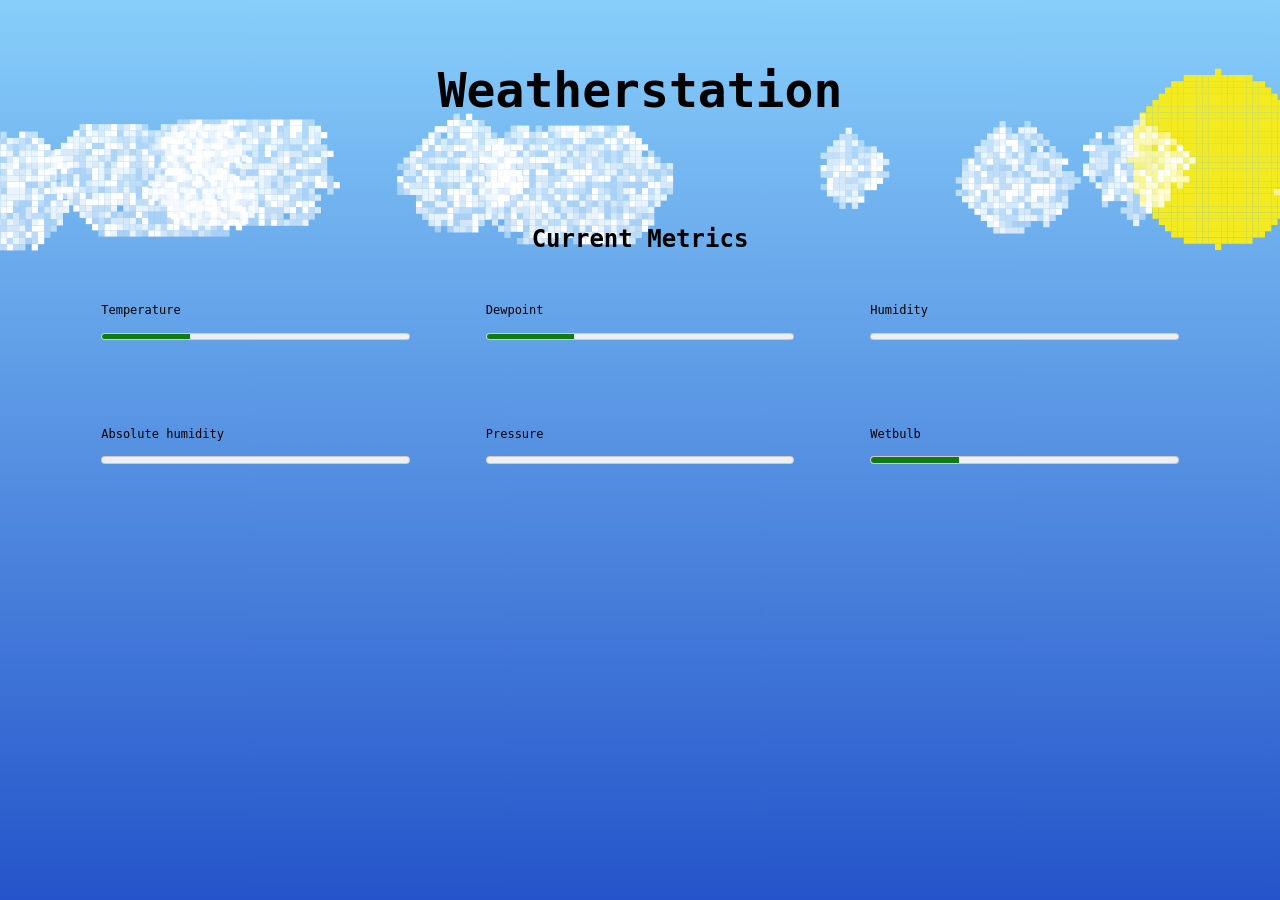
==== input/WeatherStation/index.html @ 0848e945 "further fixes" ====
<!DOCTYPE html>
    <head>
        <title>Weatherstation</title>
        <meta charset="utf-8">
        <meta http-equiv="cache-control" content="no-store">
        <meta name="author" content="Bastian Roth">
        <meta name="date" content="10.05.2026">
        <link rel="stylesheet" href="style.css">
        <script src="main.js" defer></script>
    </head>
    <body>
        <svg id="back"
            viewBox="0 0 256 144"
            preserveAspectRatio="xMidYMid slice">
            
            <g id="day-sky">
                <defs>
                    <linearGradient id="daySkyGradient"
                        x1="0"
                        y1="0"
                        x2="0"
                        y2="1">
                        <stop offset="0%"
                            stop-color="#87cefa"
                        />
                        <stop offset="100%"
                            stop-color="#2554ca"
                        />
                    </linearGradient>
                </defs>

                <rect x="0"
                    y="0"
                    width="100%"
                    height="100%"
                    fill="url(#daySkyGradient)" />

                <g id="sun">
                </g>
                <g id="clouds">
                    <g id="clouds-a">
                    </g>
                    <g id="clouds-b"
                        transform="translate(256,0)">
                    </g>
                </g>
            </g>

            <g id="night-sky">
                <rect width="256"
                    height="144"
                    fill="#04044e"
                />
                <g id="stars">
                    
                </g>
                <g id="moon">
                </g>
            </g>
        </svg>

        <div id="headerbar">
            <h1 id="title">
                Weatherstation
            </h1>
        </div>
        
        <section id="weather-report"
            class="weather">

            <h2 id="report-title">
                Current Metrics
            </h2>

            <div id="grid">
                <!-- Temperature -->
                <div class="metric">
                    <span class="label">
                        Temperature
                    </span>
                    <meter id="temp-meter"
                        min="-20"
                        max="50">
                    </meter>
                    <span id="temp-value">
                    </span>
                </div>

                <!-- Dewpoint -->
                <div class="metric">
                    <span class="label">
                        Dewpoint
                    </span>
                    <meter id="dp-meter"
                        min="-20"
                        max="50">
                    </meter>
                    <span id="dp-value">
                    </span>
                </div>

                <!-- Humidity -->
                <div class="metric">
                    <span class="label">
                        Humidity
                    </span>
                    <meter id="hum-meter"
                        min="0"
                        max="100">
                    </meter>
                    <span id="hum-value">
                    </span>
                </div>

                <!-- Absolute humidity -->
                <div class="metric">
                    <span class="label">
                        Absolute humidity
                    </span>
                    <meter id="absHum-meter"
                        min="0"
                        max="50">
                    </meter>
                    <span id="absHum-value">
                    </span>
                </div>

                <!-- Pressure -->
                <div class="metric">
                    <span class="label">
                        Pressure
                    </span>
                    <meter id="pres-meter"
                        min="900"
                        max="1100">
                    </meter>
                    <span id="pres-value">
                    </span>
                </div>

                <!-- Wetbulb -->
                <div class="metric">
                    <span class="label">
                        Wetbulb
                    </span>
                    <meter id="wb-meter"
                        min="-20"
                        max="50">
                    </meter>
                    <span id="wb-value">
                    </span>
                </div>
            </div>
        </section>
    </body>
</html>
---- input/WeatherStation/style.css ----
/* Backgroung and animation */
body{
    background-color: #2554ca;
}

#back {
    position: fixed;
    inset: 0;
    width: 100%;
    height: 100%;
    z-index: -2;
}

#night-sky{
    display: none;
}

#clouds {
    animation: drift 90s linear infinite;
    transform-box: fill-box;
    transform-origin: 0 0;
}

@keyframes drift {
    from { transform: translateX(0px); }
    to   { transform: translateX(-256px); }
}

/* headerbar */
#headerbar {
    position: fixed;
    top: 0;
    left: 0;
    width: 100%;
    height: 20vh;
    display: flex;
    align-items: center;
    justify-content: center;
}

h1 {
    font-family: "Press Start 2P", monospace;
    font-size: 48px;
    text-align: center;
    color: inherit;
    margin: 0;
}

body.day {
    color: #04044e;
    border: #04044e;
}

body.night {
    color: #87cefa;
    border: #87cefa;
}

/* Weather report */
h2 {
    font-family: "Press Start 2P", monospace;
    font-size: 24px;
    text-align: center;
    margin-top: 25vh;
    margin-bottom: 20px;
    color: inherit;
}

#grid {
    position: relative;
    width: 90%;
    height: 60%;
    margin: 0 auto;
    display: grid;
    grid-template-columns: repeat(3, 1fr);
    gap: 16px;
}

/* Metrics */
.metric {
    background: transparent;
    border: 2px solid inherit;
    padding: 30px;
    border-radius: 4px;
    font-family: "Press Start 2P", monospace;
    font-size: 12px;
    color: inherit;
    height: 50%;
}

.metric .label {
    display: block;
    margin-bottom: 6px;
}

.metric meter {
    width: 100%;
    height: 15px;
    margin: 6px 0;
    border: 1px solid inherit;
}

.metric .value {
    display: block;
    margin-top: 4px;
    color: inherit;
}

/*Media width*/
@media (max-width: 900px) {
    #weather-report {
        grid-template-columns: repeat(2, 1fr);
    }
}

@media (max-width: 600px) {
    #weather-report {
        grid-template-columns: 1fr;
    }
}
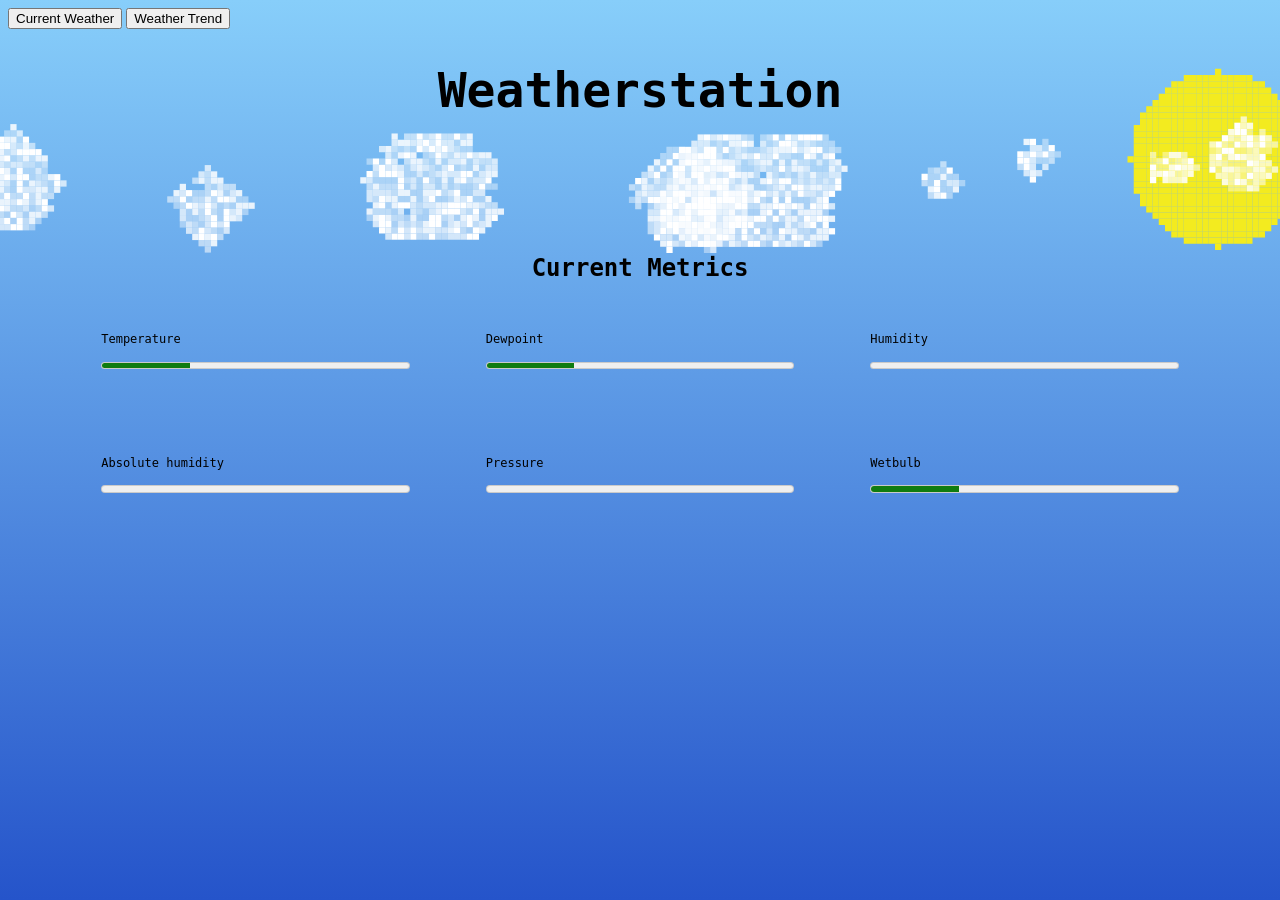
==== commit 150cf2a5: "Bitmaps & Trend ringstorage" ====
--- a/input/WeatherStation/index.html
+++ b/input/WeatherStation/index.html
@@ -13,6 +13,7 @@
             viewBox="0 0 256 144"
             preserveAspectRatio="xMidYMid slice">
             
+            <!-- Background during day mode -->
             <g id="day-sky">
                 <defs>
                     <linearGradient id="daySkyGradient"
@@ -46,6 +47,7 @@
                 </g>
             </g>
 
+            <!-- Background during night mode -->
             <g id="night-sky">
                 <rect width="256"
                     height="144"
@@ -65,6 +67,15 @@
             </h1>
         </div>
         
+        <div id="navbar">
+            <button id="nav-report">
+                Current Weather
+            </button>
+            <button id="nav-trend">
+                Weather Trend
+            </button>
+        </div>
+
         <section id="weather-report"
             class="weather">
 
@@ -150,6 +161,45 @@
                     <span id="wb-value">
                     </span>
                 </div>
+            </div>
+        </section>
+
+        <section id="weather-trend"
+            hidden>
+
+            <h2 id="trend-title">
+                Weather Trend
+            </h2>
+
+            <div id="trend-box">
+                <svg id="trend-graph"
+                    viewBox="0 0 300 150"
+                    preserveAspectRatio="none">
+                    <line x1="0"
+                        y1="150"
+                        x2="300"
+                        y2="150"
+                        stroke="white"
+                        stroke-width="1"
+                    />
+                    <line x1="0"
+                        y1="0"
+                        x2="0"
+                        y2="150"
+                        stroke="white"
+                        stroke-width="1"
+                    />
+                    <polyline id="trend-temp"
+                        fill="none"
+                        stroke="#ff4444"
+                        stroke-width="2"
+                    />
+                    <polyline id="trend-hum"
+                        fill="none"
+                        stroke="#44aaff"
+                        stroke-width="2"
+                    />
+                </svg>
             </div>
         </section>
     </body>
--- a/input/WeatherStation/style.css
+++ b/input/WeatherStation/style.css
@@ -4,7 +4,8 @@
 }
 
 #back {
-    position: fixed;
+    pointer-events: none;
+    position: absolute;
     inset: 0;
     width: 100%;
     height: 100%;
@@ -54,6 +55,12 @@
 body.night {
     color: #87cefa;
     border: #87cefa;
+}
+
+/* Navbar */
+
+button{
+    z-index: 2;
 }
 
 /* Weather report */
@@ -106,6 +113,20 @@
     color: inherit;
 }
 
+/* Trend */
+#trend-container {
+    width: 80%;
+    height: 200px;
+    margin-top: 10px;
+}
+
+#trend-graph {
+    width: 100%;
+    height: 100%;
+    background: rgba(255,255,255,0.05);
+    border: 1px solid rgba(255,255,255,0.2);
+}
+
 /*Media width*/
 @media (max-width: 900px) {
     #weather-report {
@@ -117,4 +138,4 @@
     #weather-report {
         grid-template-columns: 1fr;
     }
-}
+}
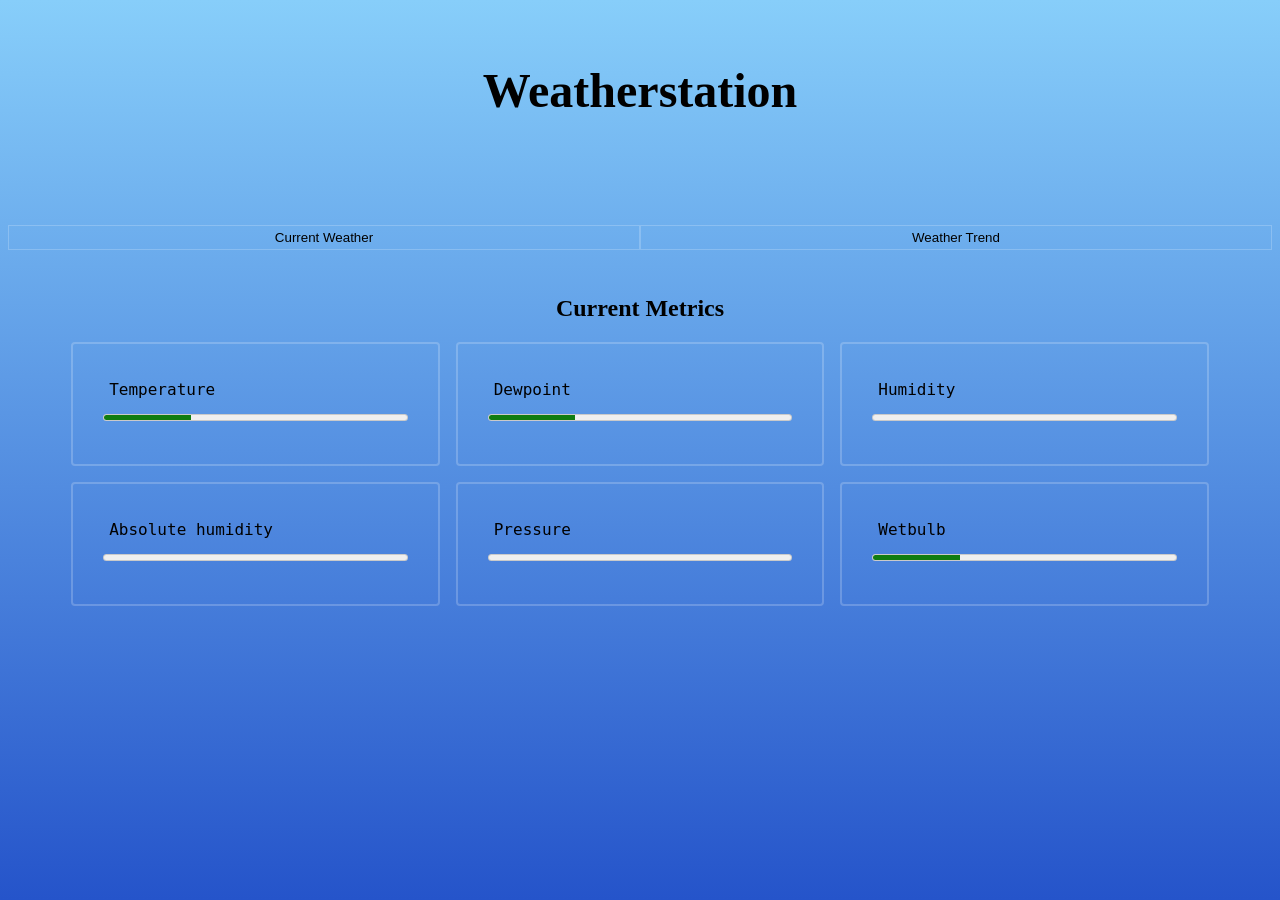
==== commit 4efc19f0: "Added trend section" ====
--- a/input/WeatherStation/index.html
+++ b/input/WeatherStation/index.html
@@ -9,53 +9,37 @@
         <script src="main.js" defer></script>
     </head>
     <body>
-        <svg id="back"
-            viewBox="0 0 256 144"
-            preserveAspectRatio="xMidYMid slice">
+        <svg id="back" viewBox="0 0 256 144" preserveAspectRatio="xMidYMid slice">
             
             <!-- Background during day mode -->
             <g id="day-sky">
                 <defs>
-                    <linearGradient id="daySkyGradient"
-                        x1="0"
-                        y1="0"
-                        x2="0"
-                        y2="1">
-                        <stop offset="0%"
-                            stop-color="#87cefa"
-                        />
-                        <stop offset="100%"
-                            stop-color="#2554ca"
-                        />
+                    <linearGradient id="daySkyGradient" x1="0" y1="0" x2="0" y2="1">
+                        <stop offset="0%"   stop-color="#87cefa"/>
+                        <stop offset="100%" stop-color="#2554ca"/>
                     </linearGradient>
                 </defs>
 
-                <rect x="0"
-                    y="0"
-                    width="100%"
-                    height="100%"
-                    fill="url(#daySkyGradient)" />
+                <rect x="0" y="0" width="100%" height="100%" fill="url(#daySkyGradient)"/>
 
                 <g id="sun">
                 </g>
+                
                 <g id="clouds">
                     <g id="clouds-a">
                     </g>
-                    <g id="clouds-b"
-                        transform="translate(256,0)">
+                    <g id="clouds-b" transform="translate(256,0)">
                     </g>
                 </g>
             </g>
 
             <!-- Background during night mode -->
             <g id="night-sky">
-                <rect width="256"
-                    height="144"
-                    fill="#04044e"
-                />
+                <rect width="256" height="144" fill="#04044e"/>
+                
                 <g id="stars">
-                    
                 </g>
+                
                 <g id="moon">
                 </g>
             </g>
@@ -68,16 +52,15 @@
         </div>
         
         <div id="navbar">
-            <button id="nav-report">
+            <button id="nav-report" class="nav-opt">
                 Current Weather
             </button>
-            <button id="nav-trend">
+            <button id="nav-trend"  class="nav-opt">
                 Weather Trend
             </button>
         </div>
 
-        <section id="weather-report"
-            class="weather">
+        <section id="weather-report">
 
             <h2 id="report-title">
                 Current Metrics
@@ -164,41 +147,41 @@
             </div>
         </section>
 
-        <section id="weather-trend"
-            hidden>
+        <section id="weather-trend" hidden>
 
             <h2 id="trend-title">
                 Weather Trend
             </h2>
 
             <div id="trend-box">
-                <svg id="trend-graph"
-                    viewBox="0 0 300 150"
-                    preserveAspectRatio="none">
-                    <line x1="0"
-                        y1="150"
-                        x2="300"
-                        y2="150"
-                        stroke="white"
-                        stroke-width="1"
-                    />
-                    <line x1="0"
-                        y1="0"
-                        x2="0"
-                        y2="150"
-                        stroke="white"
-                        stroke-width="1"
-                    />
-                    <polyline id="trend-temp"
-                        fill="none"
-                        stroke="#ff4444"
-                        stroke-width="2"
-                    />
-                    <polyline id="trend-hum"
-                        fill="none"
-                        stroke="#44aaff"
-                        stroke-width="2"
-                    />
+                <svg id="trend-graph" viewBox="0 0 128 40" preserveAspectRatio="none">
+
+                    <line x1="0" y1="40" x2="128" y2="40" stroke="rgba(255,255,255,0.5)" stroke-width="0.5"/>
+                    <line x1="0" y1="0"  x2="0"   y2="48" stroke="rgba(255,255,255,0.5)" stroke-width="0.5"/>
+
+                    <text x="0.5" y="2"  fill="rgba(255,255,255,0.5)" font-size="1"> 40°</text>
+                    <text x="0.5" y="10" fill="rgba(255,255,255,0.5)" font-size="1"> 30°</text>
+                    <text x="0.5" y="18" fill="rgba(255,255,255,0.5)" font-size="1"> 20°</text>
+                    <text x="0.5" y="26" fill="rgba(255,255,255,0.5)" font-size="1"> 10°</text>
+                    <text x="1"   y="34" fill="rgba(255,255,255,0.5)" font-size="1">  0°</text>
+                    <text x="0"   y="42" fill="rgba(255,255,255,0.5)" font-size="1">-10°</text>
+                    
+                    <line x1="0" y1="8"    x2="128"   y2="8"  stroke="rgba(255,255,255,0.2)" stroke-width="0.1"/>
+                    <line x1="0" y1="16"   x2="128"   y2="16" stroke="rgba(255,255,255,0.2)" stroke-width="0.1"/>
+                    <line x1="0" y1="24"   x2="128"   y2="24" stroke="rgba(255,255,255,0.2)" stroke-width="0.1"/>
+                    <line x1="0" y1="32"   x2="128"   y2="32" stroke="rgba(255,255,255,0.2)" stroke-width="0.1"/>
+                    
+                    <text x="125.5" y="2"  fill="rgba(255,255,255,0.5)" font-size="1">100%</text>
+                    <text x="126"   y="10" fill="rgba(255,255,255,0.5)" font-size="1"> 80%</text>
+                    <text x="126"   y="18" fill="rgba(255,255,255,0.5)" font-size="1"> 60%</text>
+                    <text x="126"   y="26" fill="rgba(255,255,255,0.5)" font-size="1"> 40%</text>
+                    <text x="126"   y="34" fill="rgba(255,255,255,0.5)" font-size="1"> 20%</text>
+                    <text x="126.5" y="42" fill="rgba(255,255,255,0.5)" font-size="1">  0%</text>
+
+                    <polyline id="trend-temp" fill="none" stroke="rgba(255,255,255,0.5)" stroke-width="1"/>
+                    <polyline id="trend-hum"  fill="none" stroke="rgba(255,255,255,0.5)" stroke-width="1"/>
+
+                    <g id="trend-tooltips"></g>
                 </svg>
             </div>
         </section>
--- a/input/WeatherStation/style.css
+++ b/input/WeatherStation/style.css
@@ -40,7 +40,6 @@
 }
 
 h1 {
-    font-family: "Press Start 2P", monospace;
     font-size: 48px;
     text-align: center;
     color: inherit;
@@ -59,16 +58,33 @@
 
 /* Navbar */
 
-button{
+#navbar {
+    position: relative;
+    margin-top: 25vh;
+    width: 100%;
+    height: 5%;
+    align-items: center;
+    display: grid;
+    grid-template-columns: repeat(2,1fr);
+}
+
+.nav-opt {
+    cursor: pointer;
     z-index: 2;
+    padding: 4px;
+    background-color: inherit;
+    border: 1px solid rgba(255,255,255,0.2);
+}
+
+.nav-opt:hover{
+    opacity: 0.5;
 }
 
 /* Weather report */
 h2 {
-    font-family: "Press Start 2P", monospace;
     font-size: 24px;
     text-align: center;
-    margin-top: 25vh;
+    margin-top: 5vh;
     margin-bottom: 20px;
     color: inherit;
 }
@@ -86,24 +102,24 @@
 /* Metrics */
 .metric {
     background: transparent;
-    border: 2px solid inherit;
+    border: 2px solid rgba(255,255,255,0.2);
     padding: 30px;
     border-radius: 4px;
     font-family: "Press Start 2P", monospace;
-    font-size: 12px;
+    font-size: 16px;
     color: inherit;
-    height: 50%;
 }
 
 .metric .label {
     display: block;
-    margin-bottom: 6px;
+    height: 16px;
+    margin: 6px;
 }
 
 .metric meter {
     width: 100%;
     height: 15px;
-    margin: 6px 0;
+    margin: 8px 0;
     border: 1px solid inherit;
 }
 
@@ -114,16 +130,17 @@
 }
 
 /* Trend */
-#trend-container {
-    width: 80%;
-    height: 200px;
-    margin-top: 10px;
+#trend-box {
+    position: relative;
+    width: 90%;
+    height: 60%;
+    margin: 0 auto;
 }
 
 #trend-graph {
     width: 100%;
-    height: 100%;
-    background: rgba(255,255,255,0.05);
+    height: auto;
+    display: block;
     border: 1px solid rgba(255,255,255,0.2);
 }
 
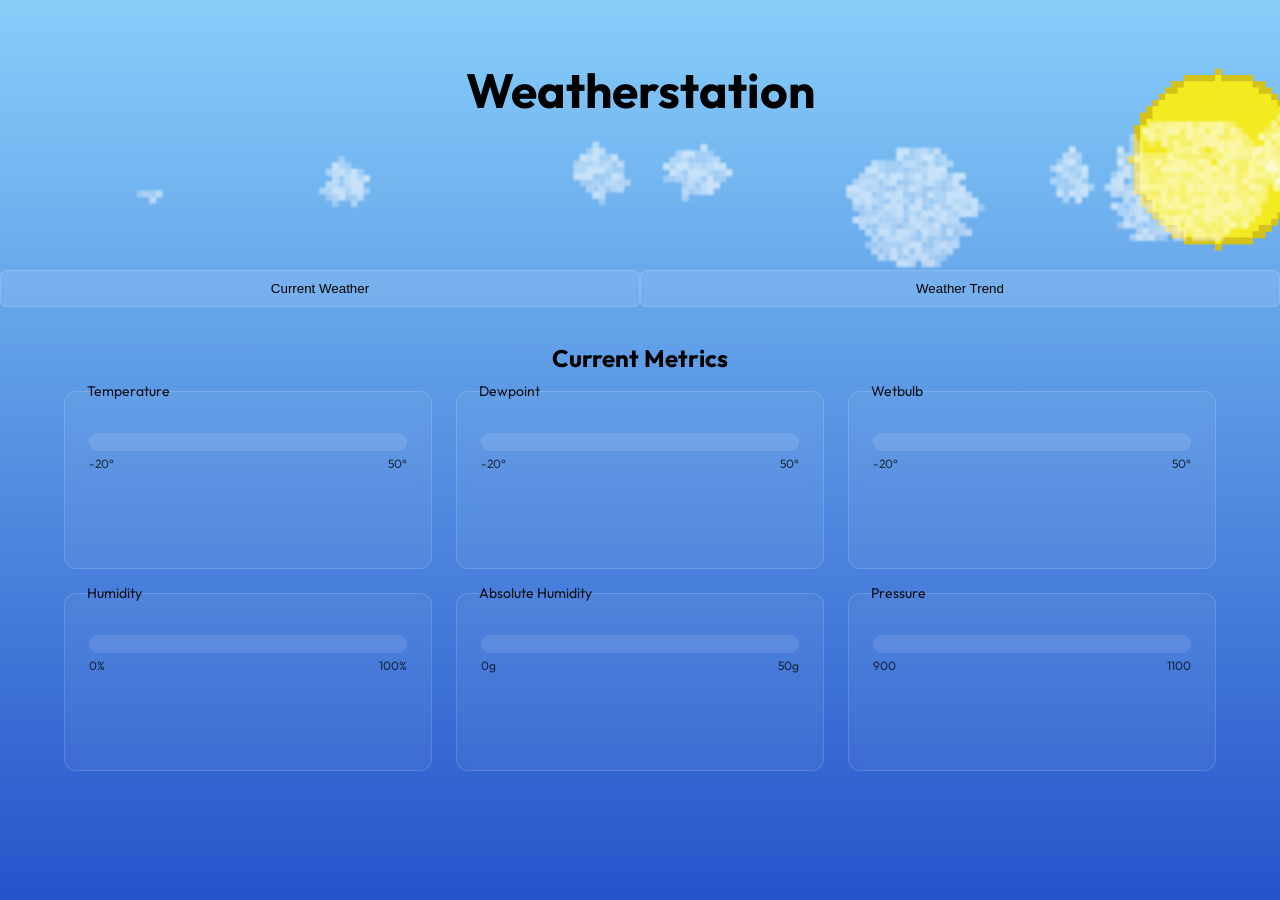
==== commit 2cf5d91a: "UI design" ====
--- a/input/WeatherStation/index.html
+++ b/input/WeatherStation/index.html
@@ -6,6 +6,7 @@
         <meta name="author" content="Bastian Roth">
         <meta name="date" content="10.05.2026">
         <link rel="stylesheet" href="style.css">
+        <link href="https://fonts.googleapis.com/css2?family=Outfit:wght@400;600&display=swap" rel="stylesheet">
         <script src="main.js" defer></script>
     </head>
     <body>
@@ -69,80 +70,68 @@
             <div id="grid">
                 <!-- Temperature -->
                 <div class="metric">
-                    <span class="label">
-                        Temperature
-                    </span>
-                    <meter id="temp-meter"
-                        min="-20"
-                        max="50">
-                    </meter>
-                    <span id="temp-value">
-                    </span>
+                    <span class="label">Temperature</span>
+                    <span class="value" id="temp-value"> </span>
+                    <meter id="temp-meter" min="-20" max="50"></meter>
+                    <div class="scale">
+                        <span>-20°</span>
+                        <span>50°</span>
+                    </div>
                 </div>
 
                 <!-- Dewpoint -->
                 <div class="metric">
-                    <span class="label">
-                        Dewpoint
-                    </span>
-                    <meter id="dp-meter"
-                        min="-20"
-                        max="50">
-                    </meter>
-                    <span id="dp-value">
-                    </span>
+                    <span class="label">Dewpoint</span>
+                    <span class="value" id="dp-value"> </span>
+                    <meter id="dp-meter" min="-20" max="50"></meter>
+                    <div class="scale">
+                        <span>-20°</span>
+                        <span>50°</span>
+                    </div>
+                </div>
+
+                <!-- Wetbulb -->
+                <div class="metric">
+                    <span class="label">Wetbulb</span>
+                    <span class="value" id="wb-value"> </span>
+                    <meter id="wb-meter" min="-20" max="50"></meter>
+                    <div class="scale">
+                        <span>-20°</span>
+                        <span>50°</span>
+                    </div>
                 </div>
 
                 <!-- Humidity -->
                 <div class="metric">
-                    <span class="label">
-                        Humidity
-                    </span>
-                    <meter id="hum-meter"
-                        min="0"
-                        max="100">
-                    </meter>
-                    <span id="hum-value">
-                    </span>
+                    <span class="label">Humidity</span>
+                    <span class="value" id="hum-value"> </span>
+                    <meter id="hum-meter" min="0" max="100"></meter>
+                    <div class="scale">
+                        <span>0%</span>
+                        <span>100%</span>
+                    </div>
                 </div>
 
                 <!-- Absolute humidity -->
                 <div class="metric">
-                    <span class="label">
-                        Absolute humidity
-                    </span>
-                    <meter id="absHum-meter"
-                        min="0"
-                        max="50">
-                    </meter>
-                    <span id="absHum-value">
-                    </span>
+                    <span class="label">Absolute Humidity</span>
+                    <span class="value" id="absHum-value"> </span>
+                    <meter id="absHum-meter" min="0" max="50"></meter>
+                    <div class="scale">
+                        <span>0g</span>
+                        <span>50g</span>
+                    </div>
                 </div>
 
                 <!-- Pressure -->
                 <div class="metric">
-                    <span class="label">
-                        Pressure
-                    </span>
-                    <meter id="pres-meter"
-                        min="900"
-                        max="1100">
-                    </meter>
-                    <span id="pres-value">
-                    </span>
-                </div>
-
-                <!-- Wetbulb -->
-                <div class="metric">
-                    <span class="label">
-                        Wetbulb
-                    </span>
-                    <meter id="wb-meter"
-                        min="-20"
-                        max="50">
-                    </meter>
-                    <span id="wb-value">
-                    </span>
+                    <span class="label">Pressure</span>
+                    <span class="value" id="pres-value"> </span>
+                    <meter id="pres-meter" min="900" max="1100"></meter>
+                    <div class="scale">
+                        <span>900</span>
+                        <span>1100</span>
+                    </div>
                 </div>
             </div>
         </section>
@@ -156,27 +145,24 @@
             <div id="trend-box">
                 <svg id="trend-graph" viewBox="0 0 128 40" preserveAspectRatio="none">
 
-                    <line x1="0" y1="40" x2="128" y2="40" stroke="rgba(255,255,255,0.5)" stroke-width="0.5"/>
-                    <line x1="0" y1="0"  x2="0"   y2="48" stroke="rgba(255,255,255,0.5)" stroke-width="0.5"/>
-
-                    <text x="0.5" y="2"  fill="rgba(255,255,255,0.5)" font-size="1"> 40°</text>
-                    <text x="0.5" y="10" fill="rgba(255,255,255,0.5)" font-size="1"> 30°</text>
-                    <text x="0.5" y="18" fill="rgba(255,255,255,0.5)" font-size="1"> 20°</text>
-                    <text x="0.5" y="26" fill="rgba(255,255,255,0.5)" font-size="1"> 10°</text>
-                    <text x="1"   y="34" fill="rgba(255,255,255,0.5)" font-size="1">  0°</text>
-                    <text x="0"   y="42" fill="rgba(255,255,255,0.5)" font-size="1">-10°</text>
+                    <text class="trend-scale" x="0.5" y="2"  font-size="1"> 40°</text>
+                    <text class="trend-scale" x="0.5" y="10" font-size="1"> 30°</text>
+                    <text class="trend-scale" x="0.5" y="18" font-size="1"> 20°</text>
+                    <text class="trend-scale" x="0.5" y="26" font-size="1"> 10°</text>
+                    <text class="trend-scale" x="1"   y="34" font-size="1">  0°</text>
+                    <text class="trend-scale" x="0"   y="42" font-size="1">-10°</text>
                     
                     <line x1="0" y1="8"    x2="128"   y2="8"  stroke="rgba(255,255,255,0.2)" stroke-width="0.1"/>
                     <line x1="0" y1="16"   x2="128"   y2="16" stroke="rgba(255,255,255,0.2)" stroke-width="0.1"/>
                     <line x1="0" y1="24"   x2="128"   y2="24" stroke="rgba(255,255,255,0.2)" stroke-width="0.1"/>
                     <line x1="0" y1="32"   x2="128"   y2="32" stroke="rgba(255,255,255,0.2)" stroke-width="0.1"/>
                     
-                    <text x="125.5" y="2"  fill="rgba(255,255,255,0.5)" font-size="1">100%</text>
-                    <text x="126"   y="10" fill="rgba(255,255,255,0.5)" font-size="1"> 80%</text>
-                    <text x="126"   y="18" fill="rgba(255,255,255,0.5)" font-size="1"> 60%</text>
-                    <text x="126"   y="26" fill="rgba(255,255,255,0.5)" font-size="1"> 40%</text>
-                    <text x="126"   y="34" fill="rgba(255,255,255,0.5)" font-size="1"> 20%</text>
-                    <text x="126.5" y="42" fill="rgba(255,255,255,0.5)" font-size="1">  0%</text>
+                    <text class="trend-scale" x="125.5" y="2"  font-size="1">100%</text>
+                    <text class="trend-scale" x="126"   y="10" font-size="1"> 80%</text>
+                    <text class="trend-scale" x="126"   y="18" font-size="1"> 60%</text>
+                    <text class="trend-scale" x="126"   y="26" font-size="1"> 40%</text>
+                    <text class="trend-scale" x="126"   y="34" font-size="1"> 20%</text>
+                    <text class="trend-scale" x="126.5" y="42" font-size="1">  0%</text>
 
                     <polyline id="trend-temp" fill="none" stroke="rgba(255,255,255,0.5)" stroke-width="1"/>
                     <polyline id="trend-hum"  fill="none" stroke="rgba(255,255,255,0.5)" stroke-width="1"/>
--- a/input/WeatherStation/style.css
+++ b/input/WeatherStation/style.css
@@ -1,38 +1,43 @@
-/* Backgroung and animation */
-body{
-    background-color: #2554ca;
+/* ===== Global ===== */
+body {
+    margin: 0;
+    font-family: "Outfit", sans-serif;
+    --bg: rgba(255,255,255,0.05);
+    --border: rgba(255,255,255,0.15);
 }
 
+body.day  {
+    --fg:#04044e;
+    --meter: linear-gradient(90deg, #1841b0, #5278df);
+}
+body.night{
+    --fg:#87cefa;
+    --meter: linear-gradient(90deg, #4fc3f7, #0288d1);
+}
+
+/* ===== Background SVG ===== */
 #back {
-    pointer-events: none;
-    position: absolute;
+    position: fixed;
     inset: 0;
     width: 100%;
     height: 100%;
-    z-index: -2;
+    pointer-events: none;
+    z-index: -1;
 }
 
-#night-sky{
-    display: none;
-}
+#night-sky { display: none; }
 
 #clouds {
     animation: drift 90s linear infinite;
-    transform-box: fill-box;
     transform-origin: 0 0;
 }
 
 @keyframes drift {
-    from { transform: translateX(0px); }
-    to   { transform: translateX(-256px); }
+    to { transform: translateX(-256px); }
 }
 
-/* headerbar */
+/* ===== Header ===== */
 #headerbar {
-    position: fixed;
-    top: 0;
-    left: 0;
-    width: 100%;
     height: 20vh;
     display: flex;
     align-items: center;
@@ -40,119 +45,131 @@
 }
 
 h1 {
+    margin: 0;
     font-size: 48px;
-    text-align: center;
-    color: inherit;
-    margin: 0;
+    color: var(--fg);
 }
 
-body.day {
-    color: #04044e;
-    border: #04044e;
-}
-
-body.night {
-    color: #87cefa;
-    border: #87cefa;
-}
-
-/* Navbar */
-
+/* ===== Navbar ===== */
 #navbar {
-    position: relative;
-    margin-top: 25vh;
-    width: 100%;
-    height: 5%;
-    align-items: center;
+    margin-top: 10vh;
     display: grid;
     grid-template-columns: repeat(2,1fr);
 }
 
 .nav-opt {
     cursor: pointer;
-    z-index: 2;
-    padding: 4px;
-    background-color: inherit;
-    border: 1px solid rgba(255,255,255,0.2);
+    text-align: center;
+    color: var(--fg);
+    padding: 10px;
+    border-radius: 6px;
+    border: 1px solid rgba(255,255,255,0.15);
+    background: rgba(255,255,255,0.1);
+    backdrop-filter: blur(6px);
+    transition: 0.2s;
 }
 
-.nav-opt:hover{
-    opacity: 0.5;
+.nav-opt:hover {
+    background: rgba(255,255,255,0.2);
 }
 
-/* Weather report */
+/* ===== Section Titles ===== */
 h2 {
+    text-align: center;
+    margin: 4vh 0 2vh;
     font-size: 24px;
-    text-align: center;
-    margin-top: 5vh;
-    margin-bottom: 20px;
-    color: inherit;
+    color: var(--fg);
 }
 
+/* ===== Weather Grid ===== */
 #grid {
-    position: relative;
     width: 90%;
-    height: 60%;
-    margin: 0 auto;
+    margin: auto;
     display: grid;
-    grid-template-columns: repeat(3, 1fr);
-    gap: 16px;
+    grid-template-columns: repeat(3,1fr);
+    gap: 24px;
 }
 
-/* Metrics */
 .metric {
-    background: transparent;
-    border: 2px solid rgba(255,255,255,0.2);
-    padding: 30px;
-    border-radius: 4px;
-    font-family: "Press Start 2P", monospace;
-    font-size: 16px;
-    color: inherit;
+    position: relative;
+    padding: 24px;
+    border-radius: 12px;
+    color: var(--fg);
+    background: var(--bg);
+    border: 1px solid var(--border);
+    backdrop-filter: blur(6px);
+    text-align: center;
+    min-height: 128px;
 }
 
 .metric .label {
-    display: block;
-    height: 16px;
-    margin: 6px;
+    position: absolute;
+    top: -10px;
+    left: 16px;
+    padding: 0 6px;
+    font-size: 14px;
+    color: var(--fg);
+    opacity: 0.9;
+}
+
+.metric .value {
+    font-size: 32px;
+    font-weight: 600;
+    color: var(--fg);
+    margin: 12px 0;
+}
+
+.metric .scale {
+    display: flex;
+    justify-content: space-between;
+    align-self: baseline;
+    font-size: 12px;
+    color: var(--fg);
+    opacity: 0.7;
+    margin-bottom: 6px;
 }
 
 .metric meter {
     width: 100%;
-    height: 15px;
-    margin: 8px 0;
-    border: 1px solid inherit;
+    height: 18px;
+    appearance: none;
+    border-radius: 10px;
+    background: rgba(255,255,255,0.1);
+    overflow: hidden;
 }
 
-.metric .value {
-    display: block;
-    margin-top: 4px;
-    color: inherit;
+.metric meter::-webkit-meter-bar {
+    background: transparent;
 }
 
-/* Trend */
+.metric meter::-webkit-meter-optimum-value {
+    background: var(--meter);
+}
+
+/* ===== Trend Graph ===== */
 #trend-box {
-    position: relative;
     width: 90%;
-    height: 60%;
-    margin: 0 auto;
+    margin: auto;
 }
 
 #trend-graph {
     width: 100%;
-    height: auto;
     display: block;
-    border: 1px solid rgba(255,255,255,0.2);
+    border-radius: 8px;
+    backdrop-filter: blur(6px);
+    background: rgba(255,255,255,0.05);
+    border: 1px solid rgba(255,255,255,0.15);
 }
 
-/*Media width*/
+.trend-scale {
+    fill: var(--fg);
+}
+
+/* ===== Responsive ===== */
 @media (max-width: 900px) {
-    #weather-report {
-        grid-template-columns: repeat(2, 1fr);
-    }
+    #grid { grid-template-columns: repeat(2,1fr); }
 }
 
 @media (max-width: 600px) {
-    #weather-report {
-        grid-template-columns: 1fr;
-    }
+    #grid { grid-template-columns: 1fr; }
 }
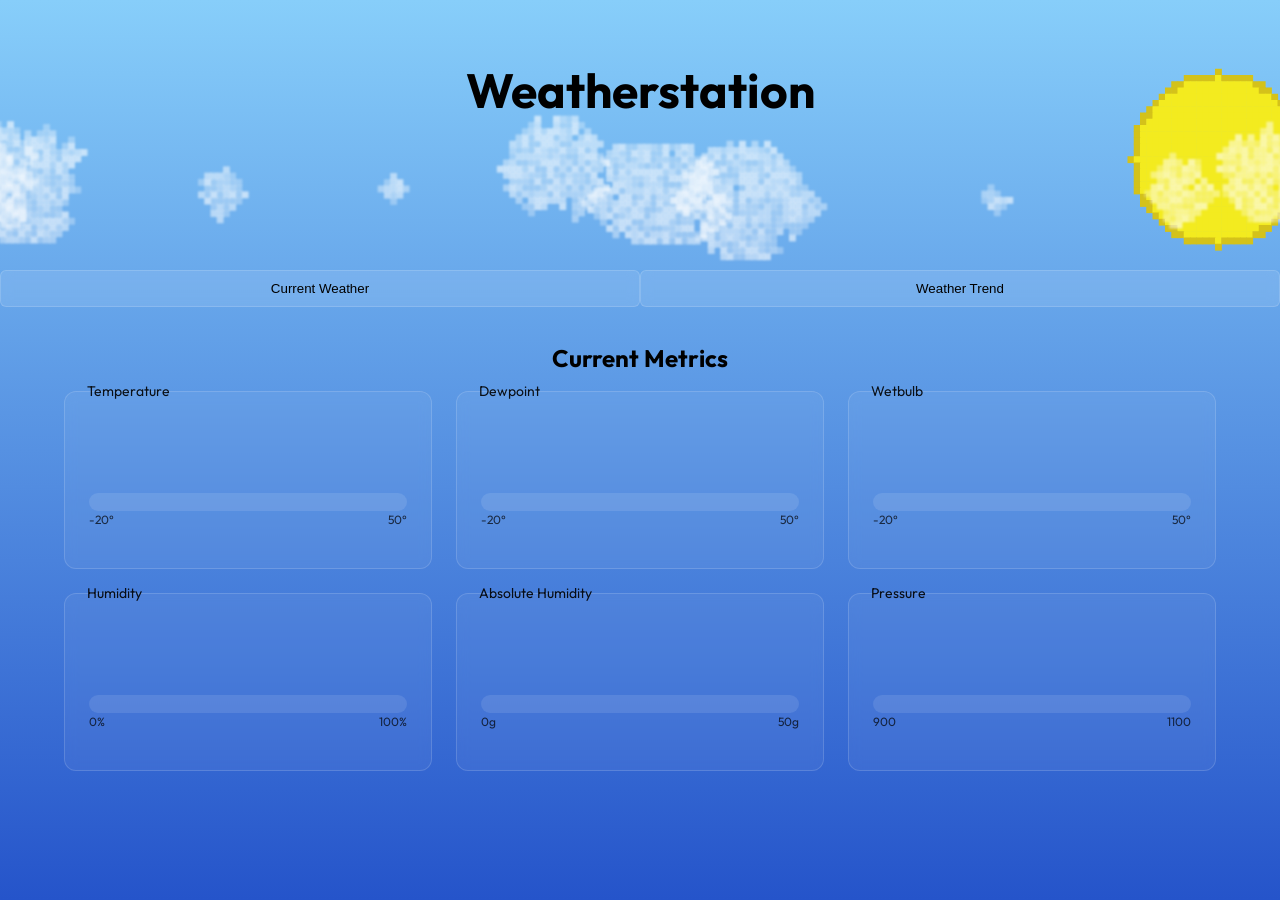
==== commit c09248cd: "UI fixes" ====
--- a/input/WeatherStation/index.html
+++ b/input/WeatherStation/index.html
@@ -164,8 +164,8 @@
                     <text class="trend-scale" x="126"   y="34" font-size="1"> 20%</text>
                     <text class="trend-scale" x="126.5" y="42" font-size="1">  0%</text>
 
-                    <polyline id="trend-temp" fill="none" stroke="rgba(255,255,255,0.5)" stroke-width="1"/>
-                    <polyline id="trend-hum"  fill="none" stroke="rgba(255,255,255,0.5)" stroke-width="1"/>
+                    <polyline id="trend-temp" fill="none" stroke="rgba(255,255,255,0.5)" stroke-width="0.25"/>
+                    <polyline id="trend-hum"  fill="none" stroke="rgba(255,255,255,0.5)" stroke-width="0.25"/>
 
                     <g id="trend-tooltips"></g>
                 </svg>
--- a/input/WeatherStation/style.css
+++ b/input/WeatherStation/style.css
@@ -113,10 +113,14 @@
 }
 
 .metric .value {
-    font-size: 32px;
+    height: 48px;
+    font-size: 40px;
     font-weight: 600;
+    text-align: left;
     color: var(--fg);
-    margin: 12px 0;
+    margin: 14px 0;
+    display: flex;
+    align-items: center;
 }
 
 .metric .scale {
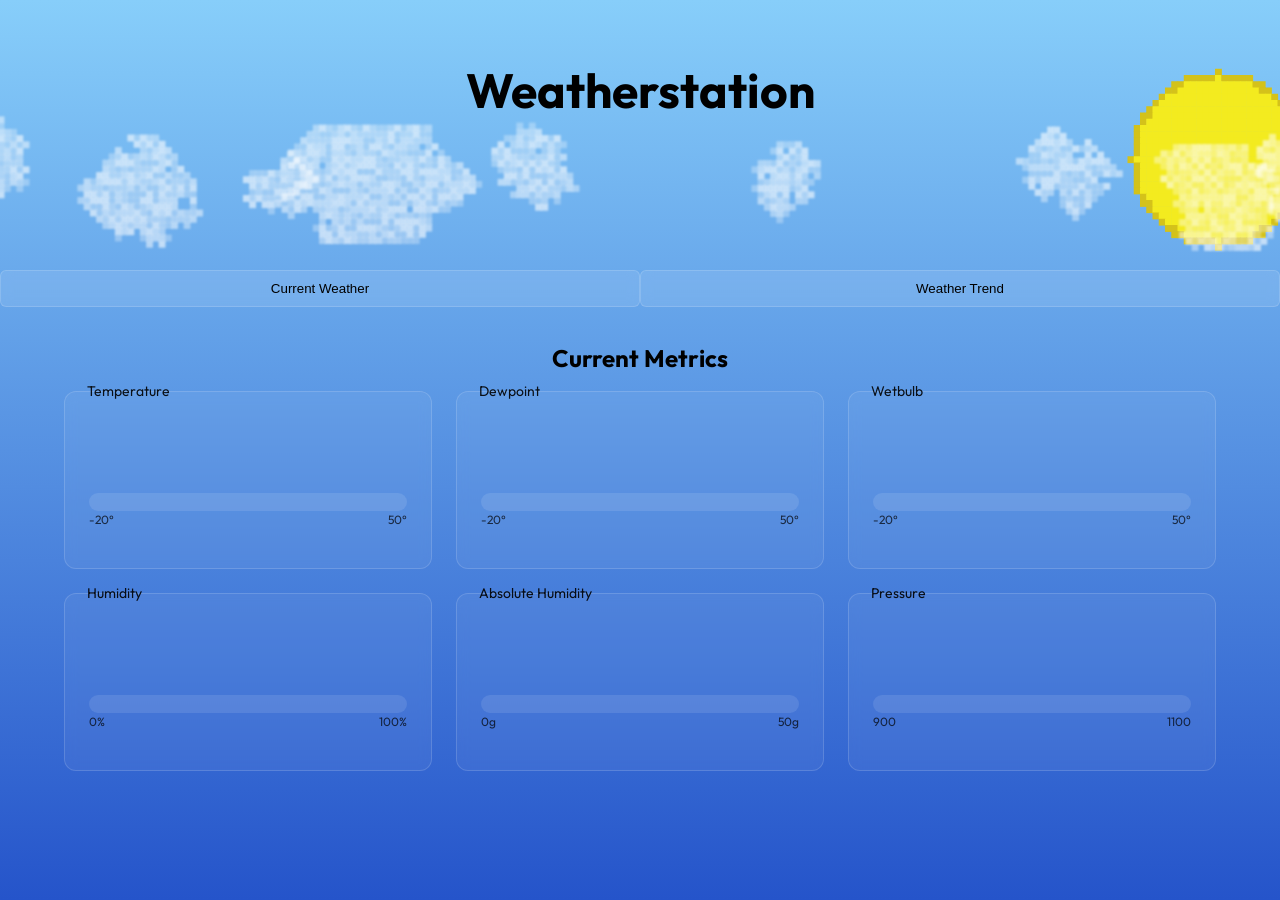
==== commit 9bb9a8a5: "OLED adjustments" ====
--- a/input/WeatherStation/index.html
+++ b/input/WeatherStation/index.html
@@ -164,8 +164,8 @@
                     <text class="trend-scale" x="126"   y="34" font-size="1"> 20%</text>
                     <text class="trend-scale" x="126.5" y="42" font-size="1">  0%</text>
 
-                    <polyline id="trend-temp" fill="none" stroke="rgba(255,255,255,0.5)" stroke-width="0.25"/>
-                    <polyline id="trend-hum"  fill="none" stroke="rgba(255,255,255,0.5)" stroke-width="0.25"/>
+                    <polyline id="trend-temp" fill="none" stroke="rgba(255,255,255,0.5)" stroke-width="0.1"/>
+                    <polyline id="trend-hum"  fill="none" stroke="rgba(255,255,255,0.5)" stroke-width="0.1"/>
 
                     <g id="trend-tooltips"></g>
                 </svg>
--- a/input/WeatherStation/style.css
+++ b/input/WeatherStation/style.css
@@ -165,6 +165,14 @@
     border: 1px solid rgba(255,255,255,0.15);
 }
 
+#trend-graph text {
+    fill: var(--fg);
+    font-size: 3px;
+    paint-order: stroke;
+    stroke: var(--bg);
+    stroke-width: 0.5px;
+}
+
 .trend-scale {
     fill: var(--fg);
 }
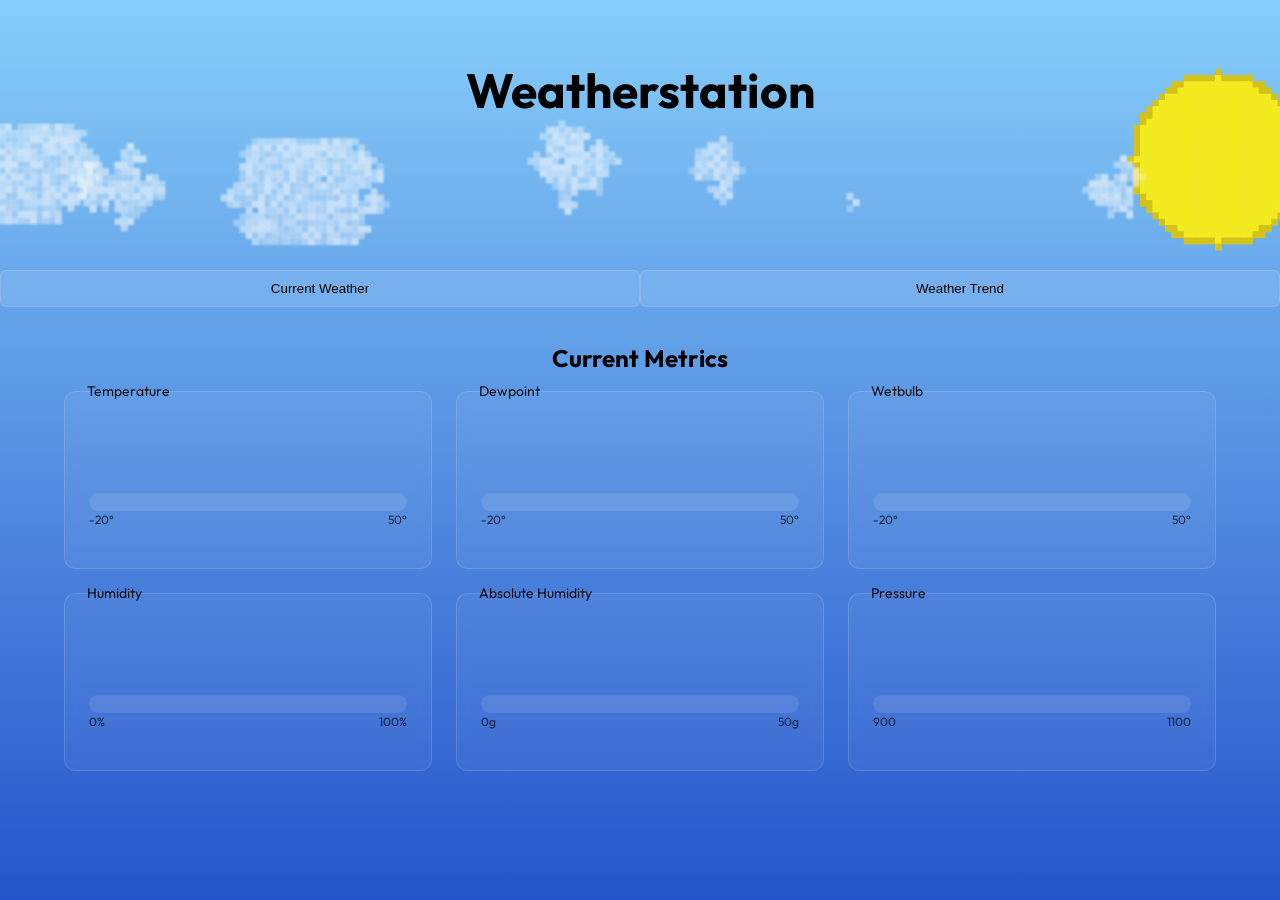
==== commit cc94021d: "Scaling Issue fix" ====
--- a/input/WeatherStation/index.html
+++ b/input/WeatherStation/index.html
@@ -152,10 +152,10 @@
                     <text class="trend-scale" x="1"   y="34" font-size="1">  0°</text>
                     <text class="trend-scale" x="0"   y="42" font-size="1">-10°</text>
                     
-                    <line x1="0" y1="8"    x2="128"   y2="8"  stroke="rgba(255,255,255,0.2)" stroke-width="0.1"/>
-                    <line x1="0" y1="16"   x2="128"   y2="16" stroke="rgba(255,255,255,0.2)" stroke-width="0.1"/>
-                    <line x1="0" y1="24"   x2="128"   y2="24" stroke="rgba(255,255,255,0.2)" stroke-width="0.1"/>
-                    <line x1="0" y1="32"   x2="128"   y2="32" stroke="rgba(255,255,255,0.2)" stroke-width="0.1"/>
+                    <line x1="0" y1="8"  x2="128" y2="8"  stroke="rgba(255,255,255,0.2)" stroke-width="0.1"/>
+                    <line x1="0" y1="16" x2="128" y2="16" stroke="rgba(255,255,255,0.2)" stroke-width="0.1"/>
+                    <line x1="0" y1="24" x2="128" y2="24" stroke="rgba(255,255,255,0.2)" stroke-width="0.1"/>
+                    <line x1="0" y1="32" x2="128" y2="32" stroke="rgba(255,255,255,0.2)" stroke-width="0.1"/>
                     
                     <text class="trend-scale" x="125.5" y="2"  font-size="1">100%</text>
                     <text class="trend-scale" x="126"   y="10" font-size="1"> 80%</text>
--- a/input/WeatherStation/style.css
+++ b/input/WeatherStation/style.css
@@ -167,7 +167,6 @@
 
 #trend-graph text {
     fill: var(--fg);
-    font-size: 3px;
     paint-order: stroke;
     stroke: var(--bg);
     stroke-width: 0.5px;
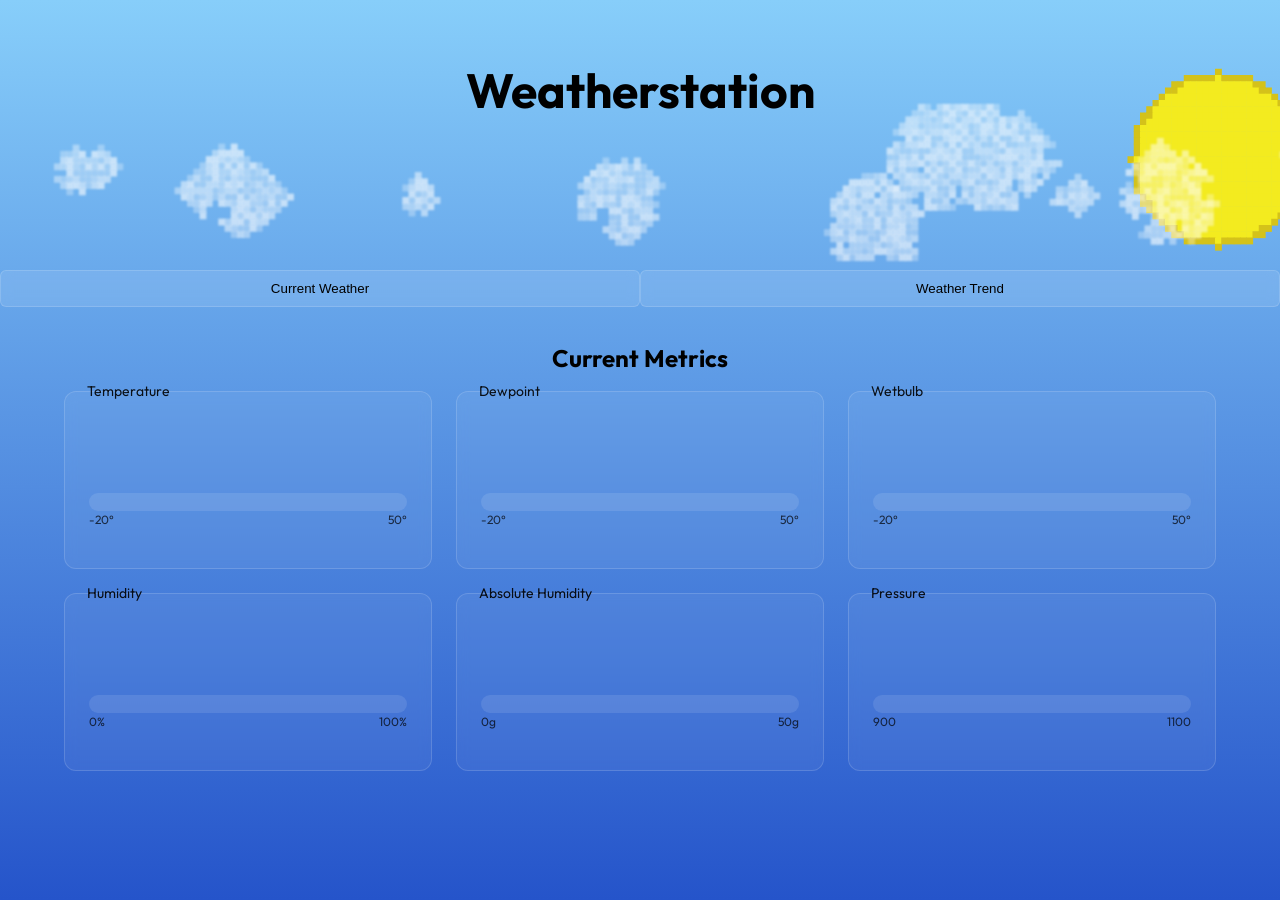
==== commit c8e55979: "UI fixes" ====
--- a/input/WeatherStation/index.html
+++ b/input/WeatherStation/index.html
@@ -164,8 +164,8 @@
                     <text class="trend-scale" x="126"   y="34" font-size="1"> 20%</text>
                     <text class="trend-scale" x="126.5" y="42" font-size="1">  0%</text>
 
-                    <polyline id="trend-temp" fill="none" stroke="rgba(255,255,255,0.5)" stroke-width="0.1"/>
-                    <polyline id="trend-hum"  fill="none" stroke="rgba(255,255,255,0.5)" stroke-width="0.1"/>
+                    <polyline id="trend-temp" fill="none" stroke="rgba(224, 32, 32,1)" stroke-width="0.2"/>
+                    <polyline id="trend-hum"  fill="none" stroke="rgba(186, 96,224,1)" stroke-width="0.2"/>
 
                     <g id="trend-tooltips"></g>
                 </svg>
--- a/input/WeatherStation/style.css
+++ b/input/WeatherStation/style.css
@@ -1,4 +1,4 @@
-/* ===== Global ===== */
+/* ---- Global ---- */
 body {
     margin: 0;
     font-family: "Outfit", sans-serif;
@@ -15,7 +15,7 @@
     --meter: linear-gradient(90deg, #4fc3f7, #0288d1);
 }
 
-/* ===== Background SVG ===== */
+/* ---- Background SVG ---- */
 #back {
     position: fixed;
     inset: 0;
@@ -36,7 +36,7 @@
     to { transform: translateX(-256px); }
 }
 
-/* ===== Header ===== */
+/* ---- Header ---- */
 #headerbar {
     height: 20vh;
     display: flex;
@@ -50,7 +50,7 @@
     color: var(--fg);
 }
 
-/* ===== Navbar ===== */
+/* ---- Navbar ---- */
 #navbar {
     margin-top: 10vh;
     display: grid;
@@ -73,7 +73,7 @@
     background: rgba(255,255,255,0.2);
 }
 
-/* ===== Section Titles ===== */
+/* ---- Section Titles ---- */
 h2 {
     text-align: center;
     margin: 4vh 0 2vh;
@@ -81,7 +81,7 @@
     color: var(--fg);
 }
 
-/* ===== Weather Grid ===== */
+/* ---- Meters ---- */
 #grid {
     width: 90%;
     margin: auto;
@@ -150,7 +150,7 @@
     background: var(--meter);
 }
 
-/* ===== Trend Graph ===== */
+/* ---- Trend ---- */
 #trend-box {
     width: 90%;
     margin: auto;
@@ -176,7 +176,7 @@
     fill: var(--fg);
 }
 
-/* ===== Responsive ===== */
+/* ---- Scaling ---- */
 @media (max-width: 900px) {
     #grid { grid-template-columns: repeat(2,1fr); }
 }
